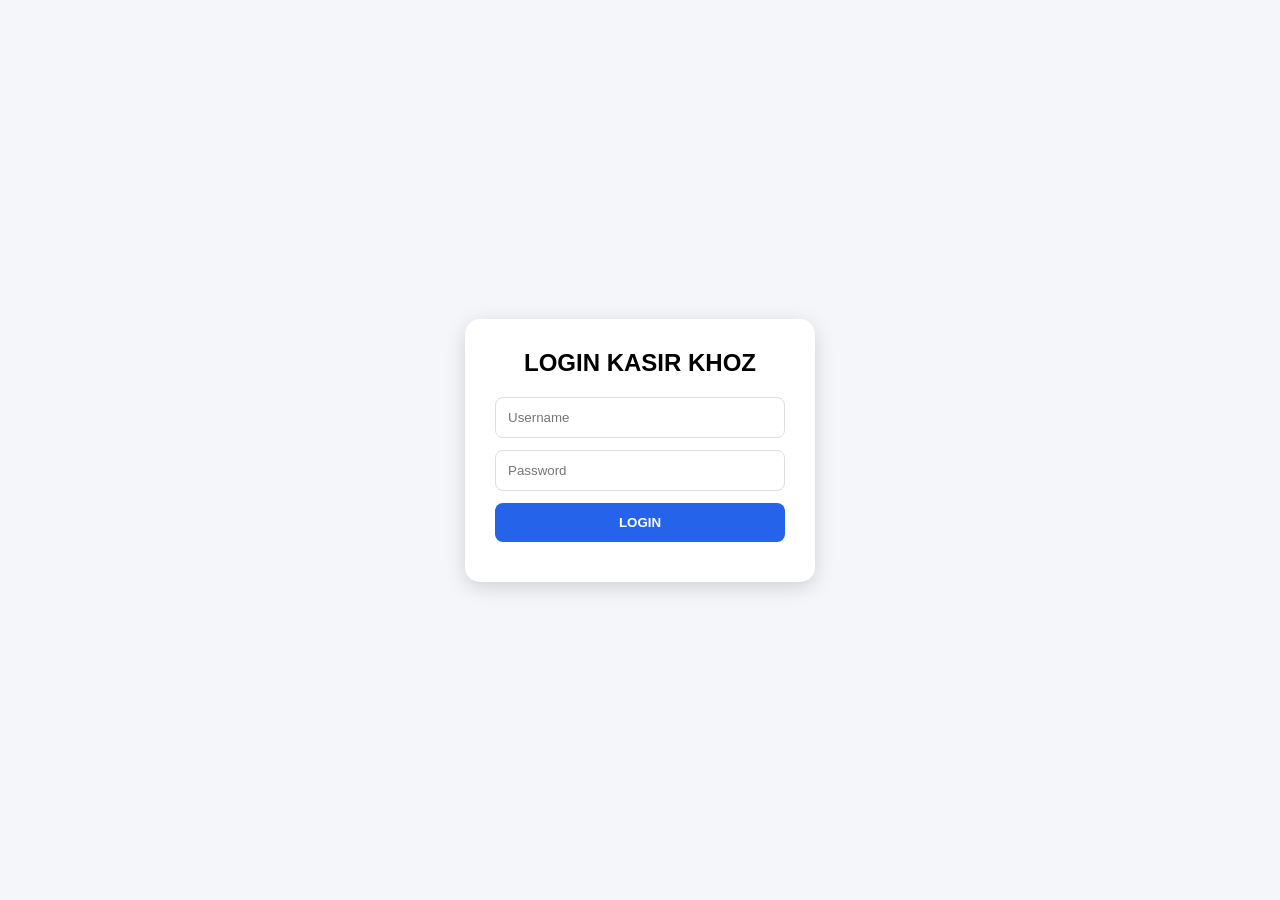
==== login.html @ 09a0a363 "Add files via upload" ====
<!doctype html>
<html lang="id">
  <head>
    <meta charset="UTF-8" />
    <meta name="viewport" content="width=device-width, initial-scale=1.0" />
    <title>Login Kasir KHOZ</title>

    <style>
      * {
        margin: 0;
        padding: 0;
        box-sizing: border-box;
        font-family:
          Segoe UI,
          sans-serif;
      }

      body {
        min-height: 100vh;
        display: flex;
        justify-content: center;
        align-items: center;
        background: #f4f6f9;
      }

      .login-box {
        width: 350px;
        background: white;
        padding: 30px;
        border-radius: 15px;
        box-shadow: 0 5px 20px rgba(0, 0, 0, 0.15);
      }

      h2 {
        text-align: center;
        margin-bottom: 20px;
      }

      input {
        width: 100%;
        padding: 12px;
        margin-bottom: 12px;
        border: 1px solid #ddd;
        border-radius: 8px;
      }

      button {
        width: 100%;
        padding: 12px;
        border: none;
        border-radius: 8px;
        background: #2563eb;
        color: white;
        cursor: pointer;
        font-weight: bold;
      }

      .error {
        color: red;
        text-align: center;
        margin-top: 10px;
      }

      .info {
        margin-top: 15px;
        font-size: 13px;
        color: #666;
      }
    </style>
  </head>
  <body>
    <div class="login-box">
      <h2>LOGIN KASIR KHOZ</h2>

      <input type="text" id="username" placeholder="Username" />

      <input type="password" id="password" placeholder="Password" />

      <button onclick="login()">LOGIN</button>

      <div id="error" class="error"></div>
    </div>

    <script>
      const users = [
        {
          username: "admin",
          password: "admin0724",
          namaKasir: "Admin",
        },

        {
          username: "siti",
          password: "111111",
          namaKasir: "Siti",
        },

        {
          username: "budi",
          password: "222222",
          namaKasir: "Budi",
        },
      ];

      function login() {
        const username = document.getElementById("username").value.trim();

        const password = document.getElementById("password").value.trim();

        const user = users.find(
          (u) => u.username === username && u.password === password,
        );

        if (user) {
          localStorage.setItem("login", "true");

          localStorage.setItem("namaKasir", user.namaKasir);

          window.location.href = "index.html";
        } else {
          document.getElementById("error").innerText =
            "Username atau Password salah!";
        }
      }
    </script>
  </body>
</html>
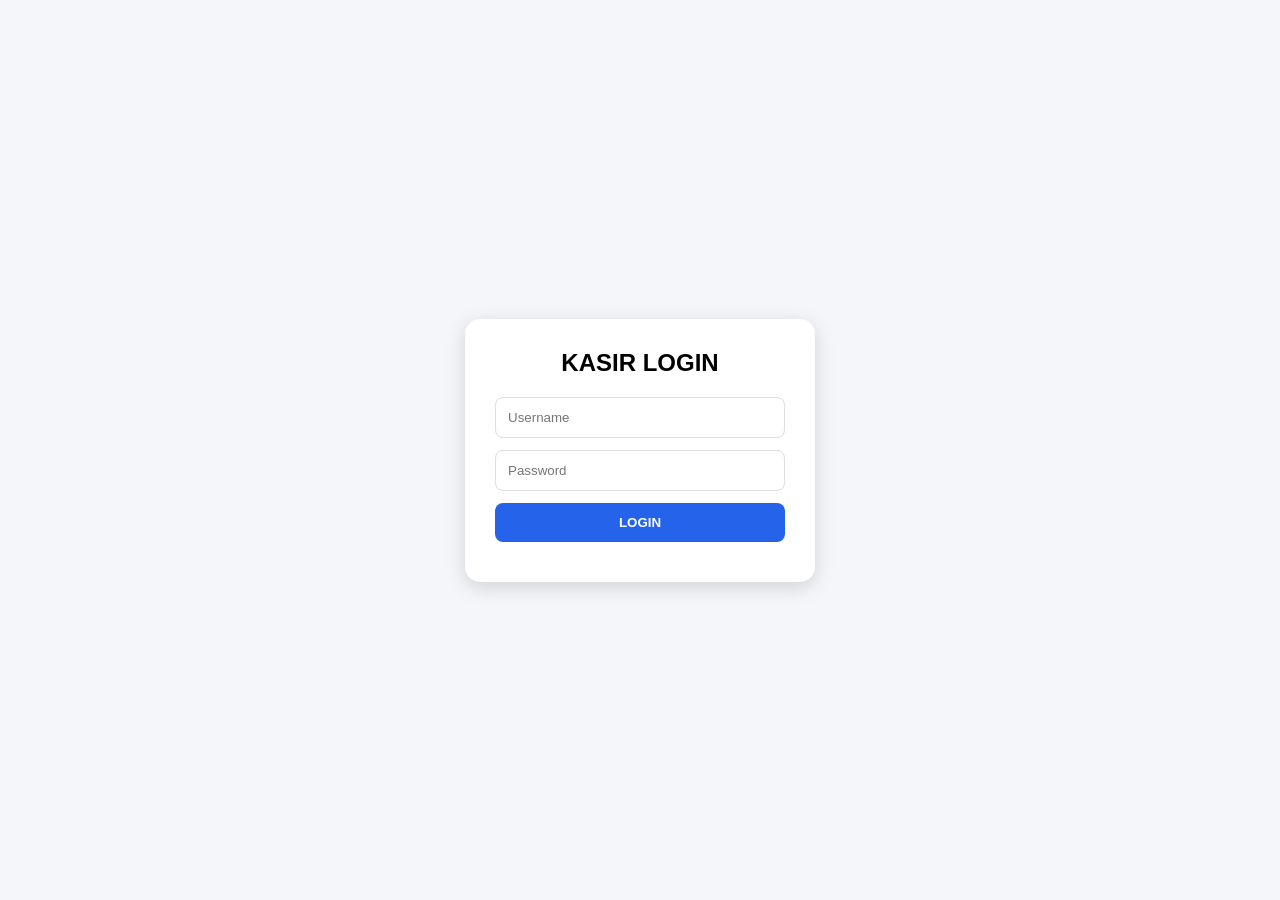
==== commit 5a9c4ede: "Update login.html" ====
--- a/login.html
+++ b/login.html
@@ -3,7 +3,7 @@
   <head>
     <meta charset="UTF-8" />
     <meta name="viewport" content="width=device-width, initial-scale=1.0" />
-    <title>Login Kasir KHOZ</title>
+    <title>Login Kasir</title>
 
     <style>
       * {
@@ -70,7 +70,7 @@
   </head>
   <body>
     <div class="login-box">
-      <h2>LOGIN KASIR KHOZ</h2>
+      <h2>KASIR LOGIN</h2>
 
       <input type="text" id="username" placeholder="Username" />
 
